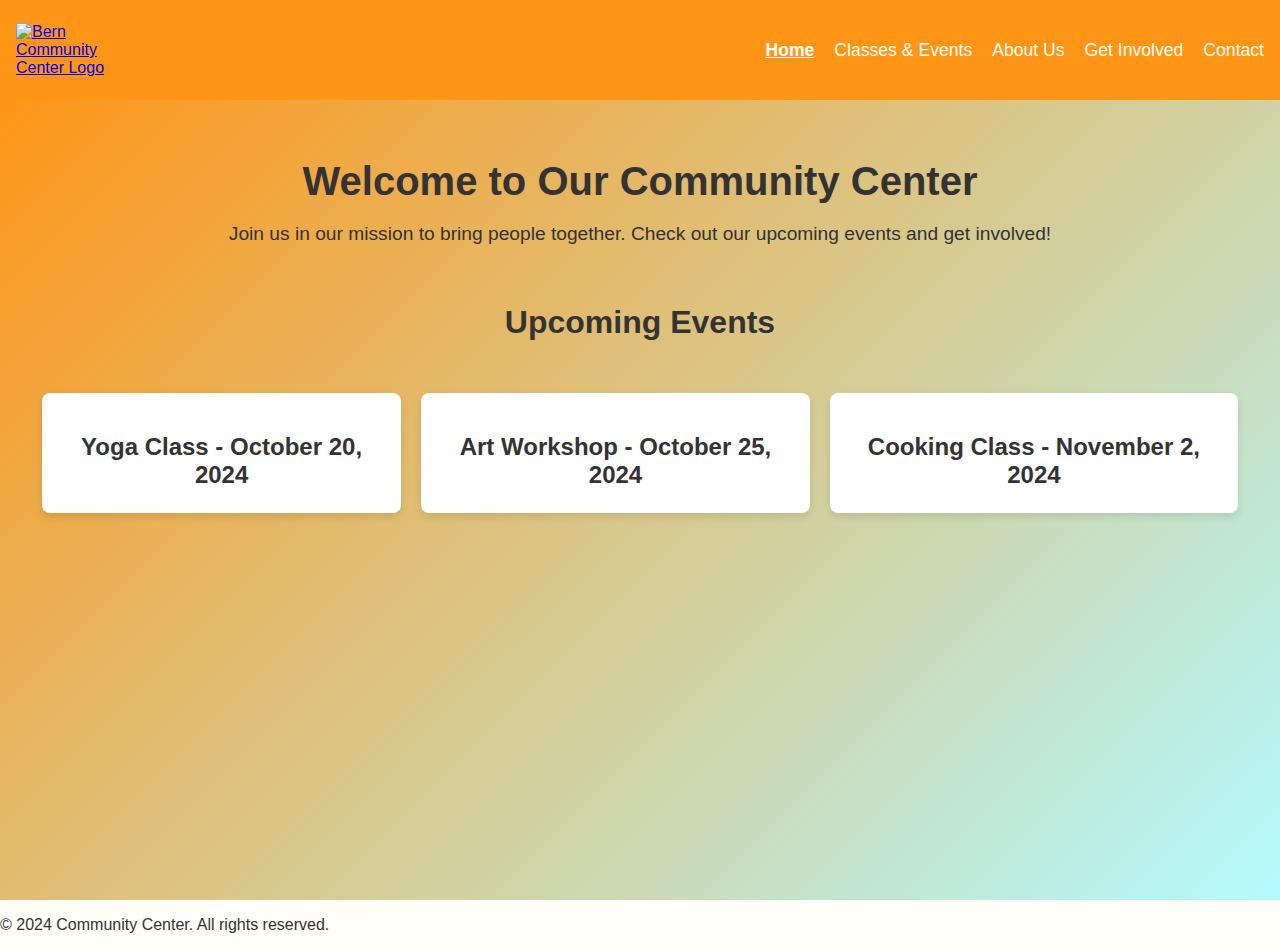
==== index.html @ b6609b59 "fix colors" ====
<!DOCTYPE html>
<html lang="en">
<head>
    <meta charset="UTF-8">
    <meta name="viewport" content="width=device-width, initial-scale=1.0">
    <title>Community Center</title>
    <link rel="stylesheet" href="styles.css">
</head>
<body>
    <header class="site-header">
        <div class="logo">
            <a href="index.html"><img src="./src/Bern/Logo/Logo + Wordmark2 Bern.png" alt="Bern Community Center Logo"></a>
        </div>
        <nav class="site-nav">
            <ul>
                <li><a href="index.html" class="active">Home</a></li>
                <li><a href="events.html">Classes & Events</a></li>
                <li><a href="about.html">About Us</a></li>
                <li><a href="">Get Involved</a></li>
                <li><a href="contact.html">Contact</a></li>
            </ul>
        </nav>
    </header>

    <section id="home" class="homepage">
        <div class="welcome-message">
            <h1>Welcome to Our Community Center</h1>
            <p>Join us in our mission to bring people together. Check out our upcoming events and get involved!</p>
        </div>
        <div class="upcoming-events">
            <h2>Upcoming Events</h2>
            <ul class="event-list">
                <li class="event-item">
                    <h3>Yoga Class - October 20, 2024</h3>
                </li>
                <li class="event-item">
                    <h3>Art Workshop - October 25, 2024</h3>
                </li>
                <li class="event-item">
                    <h3>Cooking Class - November 2, 2024</h3>
                </li>
            </ul>
        </div>
    </section>

    <footer>
        <p>&copy; 2024 Community Center. All rights reserved.</p>
    </footer>

    <script src="scripts.js"></script>
</body>
</html>
---- styles.css ----
@font-face {
    font-family: 'Alexandria Bold';
    src: url('./src/AA_Fonts/Alexandria-Bold.ttf') format('truetype');
    font-weight: bold;
    font-style: normal;
}

@font-face {
    font-family: 'Alexandria Light';
    src: url('./src/AA_Fonts/Alexandria-Light.ttf') format('truetype');
    font-weight: 300;
    font-style: normal;
}

@font-face {
    font-family: 'Alexandria Regular';
    src: url('./src/AA_Fonts/Alexandria-Regular.ttf') format('truetype');
    font-weight: normal;
    font-style: normal;
}

@font-face {
    font-family: 'Concert One Regular';
    src: url('./src/AA_Fonts/ConcertOne-Regular.ttf') format('truetype');
    font-weight: normal;
    font-style: normal;
}

body {
    font-family: 'Alexandria Regular', sans-serif;
    margin: 0;
    padding: 0;
    background-color: #fffef8; 
    color: #333;
}

* {
    box-sizing: border-box;
}

.site-header {
    background-color: #FF9517;
    height: 100px; 
    color: white;
    padding: 1rem;
    display: flex;
    justify-content: space-between;
    align-items: center;
}

.logo {
    width: 100px;
}
.logo img {
    height: 60px;
}

.site-nav ul {
    list-style: none;
    display: flex;
    flex-wrap: wrap;
    gap: 20px;
}

.site-nav a {
    color: #fffef8;
    text-decoration: none;
    font-size: 1.1rem;
}

.site-nav .active {
    font-weight: bold;
    text-decoration: underline;
}

.site-nav a:hover {
    text-decoration: underline;
}

@media (max-width: 768px) {
    .site-nav ul {
        flex-direction: column;
        text-align: center;
        gap: 10px;
    }
}

.homepage {
    display: block;
    height: calc(100vh - 100px);
    padding: 2rem;
    text-align: center;
    background: linear-gradient(135deg, #FF9517, #B3FAFF); 
}

.welcome-message h1 {
    font-size: 2.5rem;
    margin-bottom: 1rem;
    animation: fadeIn 1.5s ease-in-out;
}

.welcome-message p {
    font-size: 1.2rem;
    margin-bottom: 2rem;
    animation: slideUp 2s ease-in-out;
}

/* Upcoming Events */
.upcoming-events {
    display: flex;
    flex-direction: column;
    align-items: center;
    justify-content: space-between;
    padding-left: 10px;
    padding-right: 10px;
}

.upcoming-events h2 {
    font-size: 2rem;
    margin-bottom: 1rem;
}

.event-list {
    bottom: 20px;
    display: flex;
    align-items: center;
    gap: 20px; 
    list-style-type: none;
    padding: 0;
}

/* Event Item */
.event-item {
    margin-bottom: 1.5rem;
    padding: 1rem;
    background-color: white;
    border-radius: 8px;
    box-shadow: 0 4px 8px rgba(0, 0, 0, 0.1);
    transform: translateY(20px);
    transition: all 0.5s ease-in-out;
}

.event-item h3 {
    font-size: 1.5rem;
    margin-bottom: 0.5rem;
}

/* Responsive Styles for Homepage */
@media (max-width: 768px) {
    .welcome-message h1 {
        font-size: 2rem;
    }

    .welcome-message p {
        font-size: 1rem;
    }

    .event-item h3 {
        font-size: 1.3rem;
    }
}

/* Animations */
@keyframes fadeIn {
    from {
        opacity: 0;
    }
    to {
        opacity: 1;
    }
}

@keyframes slideUp {
    from {
        transform: translateY(20px);
        opacity: 0;
    }
    to {
        transform: translateY(0);
        opacity: 1;
    }
}
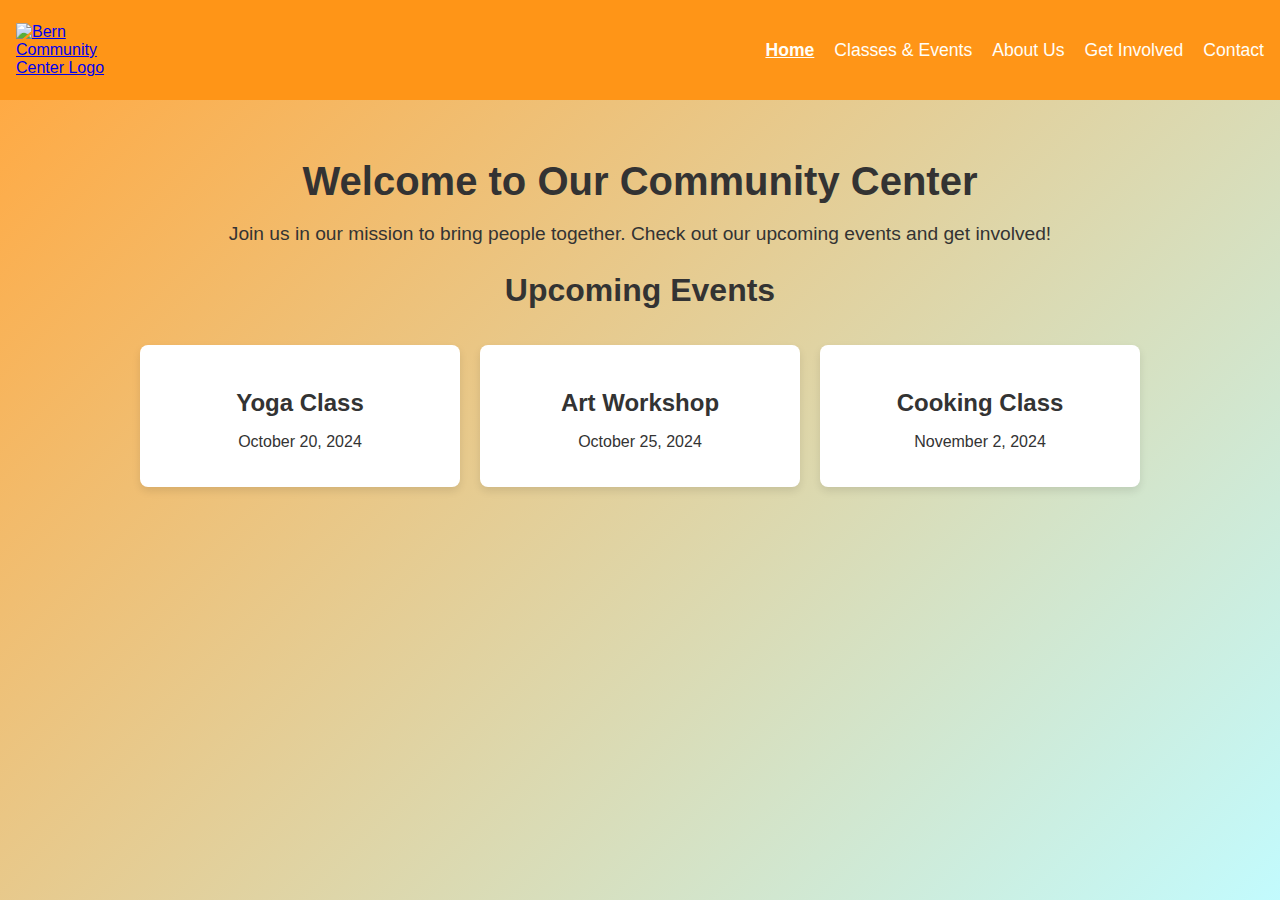
==== commit d8d755bc: "Merge pull request #17 from Zashi13/footerAnimation" ====
--- a/index.html
+++ b/index.html
@@ -14,7 +14,7 @@
         <nav class="site-nav">
             <ul>
                 <li><a href="index.html" class="active">Home</a></li>
-                <li><a href="events.html">Classes & Events</a></li>
+                <li><a href="classes.html">Classes & Events</a></li>
                 <li><a href="about.html">About Us</a></li>
                 <li><a href="">Get Involved</a></li>
                 <li><a href="contact.html">Contact</a></li>
@@ -30,23 +30,29 @@
         <div class="upcoming-events">
             <h2>Upcoming Events</h2>
             <ul class="event-list">
-                <li class="event-item">
-                    <h3>Yoga Class - October 20, 2024</h3>
+                <li class="event-item" onclick="window.location.href='classes.html'">
+                    <h3>Yoga Class</h3>
+                    <p>October 20, 2024</p>
                 </li>
-                <li class="event-item">
-                    <h3>Art Workshop - October 25, 2024</h3>
+
+                <li class="event-item" onclick="window.location.href='classes.html'">
+                    <h3>Art Workshop</h3>
+                    <p>October 25, 2024</p>
                 </li>
-                <li class="event-item">
-                    <h3>Cooking Class - November 2, 2024</h3>
+
+                <li class="event-item" onclick="window.location.href='classes.html'">
+                    <h3>Cooking Class</h3>
+                    <p>November 2, 2024</p>
                 </li>
+                    
             </ul>
         </div>
     </section>
-
-    <footer>
+<section onmouseover="showfooter()" id="footer-trigger"></section>
+    <footer onmouseleave="hidefooter()">
         <p>&copy; 2024 Community Center. All rights reserved.</p>
     </footer>
 
-    <script src="scripts.js"></script>
+    <script src="index.js"></script>
 </body>
 </html>
--- a/styles.css
+++ b/styles.css
@@ -32,6 +32,7 @@
     padding: 0;
     background-color: #fffef8; 
     color: #333;
+    height: 100vh;
 }
 
 * {
@@ -39,13 +40,22 @@
 }
 
 .site-header {
+    position: sticky;
+    top:0;
     background-color: #FF9517;
     height: 100px; 
-    color: white;
+    color:  #fffef8;
     padding: 1rem;
     display: flex;
     justify-content: space-between;
     align-items: center;
+}
+
+@media (max-width: 768px) {
+    .site-header {
+        position:static;
+        height: 200px; 
+    }
 }
 
 .logo {
@@ -78,35 +88,79 @@
 }
 
 @media (max-width: 768px) {
+    .site-nav {
+        position: relative;
+        top: 5px;
+        right: 10px;
+    }
     .site-nav ul {
         flex-direction: column;
-        text-align: center;
+        text-align: right;
         gap: 10px;
     }
 }
 
 .homepage {
+    background: 
+        linear-gradient(135deg, rgba(255, 149, 23, 0.8), rgba(179, 250, 255, 0.8)),
+        url('./src/hero3.jpg'); 
+    background-size: cover; 
+    background-position: center;
     display: block;
     height: calc(100vh - 100px);
     padding: 2rem;
     text-align: center;
-    background: linear-gradient(135deg, #FF9517, #B3FAFF); 
+    /* background: linear-gradient(135deg, #FF9517, #B3FAFF);  */
 }
 
 .welcome-message h1 {
     font-size: 2.5rem;
-    margin-bottom: 1rem;
+    margin-bottom: 10px;
     animation: fadeIn 1.5s ease-in-out;
 }
 
 .welcome-message p {
     font-size: 1.2rem;
-    margin-bottom: 2rem;
+    margin-bottom: 20px;
     animation: slideUp 2s ease-in-out;
 }
 
+footerAnimation
+#footer-trigger{
+    position: fixed;
+    height: 50px;
+    width: 100vw;
+    bottom: 0;
+}
+
+footer{
+    visibility: hidden;
+    position: fixed;
+    width: 100vw;
+    height: 50px;
+    background-color: #c4dcac;
+    bottom: -50px;
+    opacity: 0%;
+    padding-left: 40px;
+    transition: all 0.3s ease;
+}
+
+.footerVisible{
+    visibility: visible;
+    opacity: 100%;
+    bottom: 0;
+    transition: bottom 0.3s ease;
+}
+
 /* Upcoming Events */
+=======
+.subtitle {
+    margin-bottom: 100px;
+}
+
+ main
 .upcoming-events {
+    height: 50vh;
     display: flex;
     flex-direction: column;
     align-items: center;
@@ -121,18 +175,21 @@
 }
 
 .event-list {
+    width: 100%;
+    max-width: 1000px;
+    margin: 0 auto;
     bottom: 20px;
     display: flex;
-    align-items: center;
+    align-items: stretch;
     gap: 20px; 
     list-style-type: none;
     padding: 0;
 }
 
-/* Event Item */
 .event-item {
-    margin-bottom: 1.5rem;
-    padding: 1rem;
+    width: calc(100% - 40px);
+    margin-bottom: 20px;
+    padding: 20px;
     background-color: white;
     border-radius: 8px;
     box-shadow: 0 4px 8px rgba(0, 0, 0, 0.1);
@@ -145,7 +202,6 @@
     margin-bottom: 0.5rem;
 }
 
-/* Responsive Styles for Homepage */
 @media (max-width: 768px) {
     .welcome-message h1 {
         font-size: 2rem;
@@ -160,7 +216,6 @@
     }
 }
 
-/* Animations */
 @keyframes fadeIn {
     from {
         opacity: 0;
@@ -180,3 +235,13 @@
         opacity: 1;
     }
 }
+
+@keyframes footerAppear {
+    form {
+        transform: translateY(-50px);
+    }
+
+    to {
+        transform: translateY(0);
+    }
+}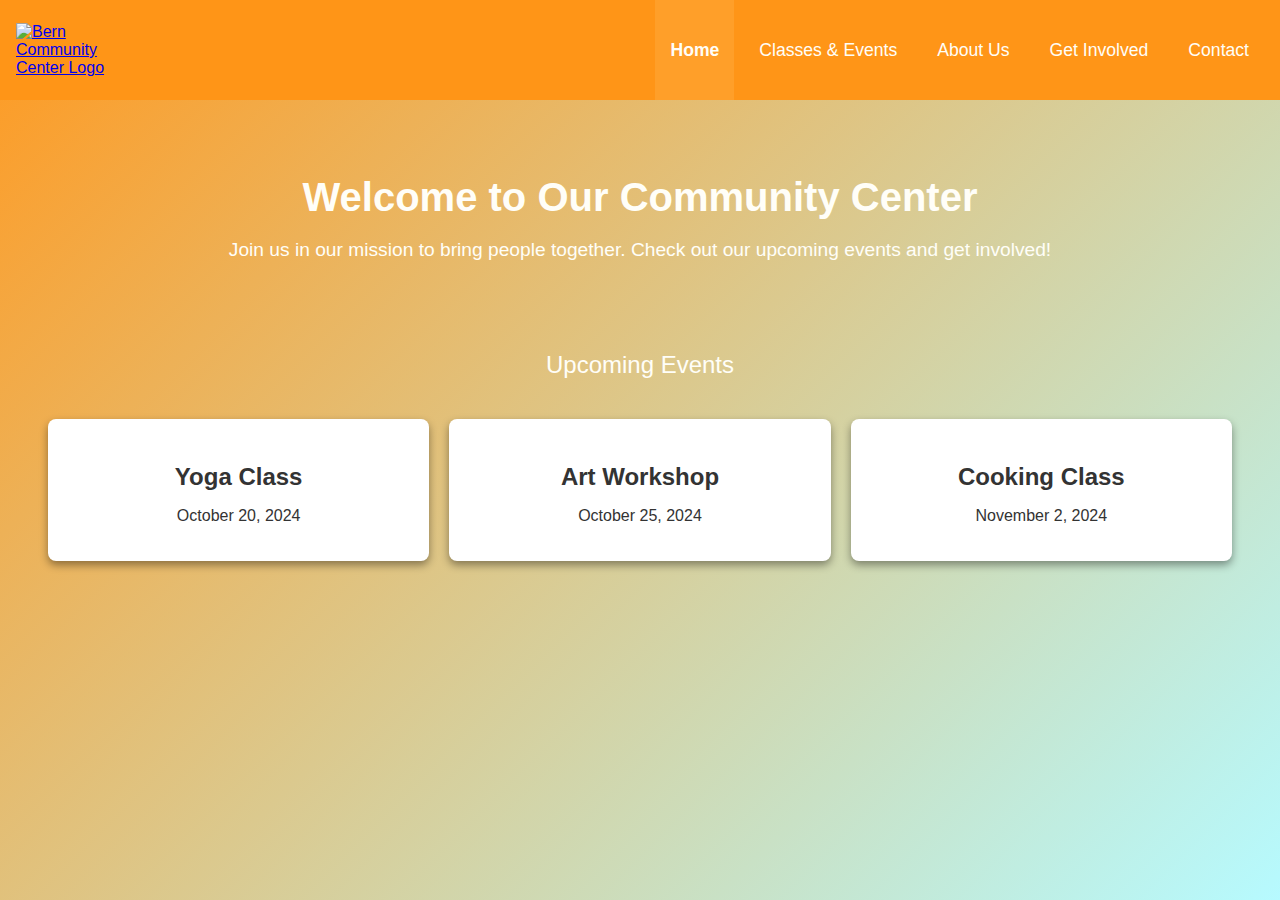
==== commit 2b537511: "Merge pull request #18 from mariiapopovych/fix-mob" ====
--- a/index.html
+++ b/index.html
@@ -5,6 +5,7 @@
     <meta name="viewport" content="width=device-width, initial-scale=1.0">
     <title>Community Center</title>
     <link rel="stylesheet" href="styles.css">
+    <link rel="stylesheet" href="styles/background.css">
 </head>
 <body>
     <header class="site-header">
@@ -34,7 +35,6 @@
                     <h3>Yoga Class</h3>
                     <p>October 20, 2024</p>
                 </li>
-
                 <li class="event-item" onclick="window.location.href='classes.html'">
                     <h3>Art Workshop</h3>
                     <p>October 25, 2024</p>
@@ -44,7 +44,6 @@
                     <h3>Cooking Class</h3>
                     <p>November 2, 2024</p>
                 </li>
-                    
             </ul>
         </div>
     </section>
--- a/styles.css
+++ b/styles.css
@@ -28,8 +28,6 @@
 
 body {
     font-family: 'Alexandria Regular', sans-serif;
-    margin: 0;
-    padding: 0;
     background-color: #fffef8; 
     color: #333;
     height: 100vh;
@@ -61,6 +59,7 @@
 .logo {
     width: 100px;
 }
+
 .logo img {
     height: 60px;
 }
@@ -68,19 +67,40 @@
 .site-nav ul {
     list-style: none;
     display: flex;
+    justify-content: center;
+    align-items: center;
     flex-wrap: wrap;
-    gap: 20px;
+    gap: 10px;
 }
 
 .site-nav a {
     color: #fffef8;
     text-decoration: none;
     font-size: 1.1rem;
+    text-decoration: none;
+}
+
+@media (min-width: 769px) {
+
+    .site-nav a {
+        display: flex;
+        justify-content: center;
+        align-items: center;
+        height: 100px;
+        color: #fffef8;
+        text-decoration: none;
+        padding: 0 15px;
+    }
+
+    .site-nav .active {
+        background-color: #ff9f29;
+        font-weight: bold;
+    }
+
 }
 
 .site-nav .active {
     font-weight: bold;
-    text-decoration: underline;
 }
 
 .site-nav a:hover {
@@ -101,20 +121,21 @@
 }
 
 .homepage {
-    background: 
-        linear-gradient(135deg, rgba(255, 149, 23, 0.8), rgba(179, 250, 255, 0.8)),
-        url('./src/hero3.jpg'); 
-    background-size: cover; 
-    background-position: center;
-    display: block;
-    height: calc(100vh - 100px);
-    padding: 2rem;
+    display: flex;
+    flex-direction: column;
+    padding: 3rem;
     text-align: center;
-    /* background: linear-gradient(135deg, #FF9517, #B3FAFF);  */
+    min-height: calc(100vh - 100px);
+    height: auto; 
+}
+
+.welcome-message {
+    margin-bottom: 50px;
 }
 
 .welcome-message h1 {
     font-size: 2.5rem;
+    color:#fffef8;
     margin-bottom: 10px;
     animation: fadeIn 1.5s ease-in-out;
 }
@@ -122,10 +143,77 @@
 .welcome-message p {
     font-size: 1.2rem;
     margin-bottom: 20px;
+    color:#fffef8;
     animation: slideUp 2s ease-in-out;
 }
 
-footerAnimation
+.upcoming-events {
+    display: flex;
+    flex-direction: column;
+    align-items: center;
+    justify-content: space-between;
+}
+
+.upcoming-events h2 {
+    font-weight: 300;
+    font-size: 1.5rem;
+    color: #fffef8;
+}
+
+.event-list {
+    display: flex;
+    align-items: stretch;
+    gap: 20px; 
+    width: 100%;
+    max-width: 1600px;
+    margin: 0 auto;
+    list-style-type: none;
+    padding: 0;
+}
+
+
+.event-item {
+    width: calc(100% - 40px); 
+    margin-bottom: 20px;
+    padding: 20px;
+    background-color: white;
+    border-radius: 8px;
+    box-shadow: 0 4px 8px rgba(0, 0, 0, 0.4);
+    transform: translateY(20px);
+    transition: all 0.5s ease-in-out;
+    cursor: pointer;
+}
+
+@media (max-width: 768px) {
+    .event-list {
+        flex-direction: column;
+        gap: 10px;
+    }
+    .event-item {
+        width: 100%;
+    }
+}
+
+.event-item h3 {
+    font-size: 1.5rem;
+    margin-bottom: 0.5rem;
+}
+
+@media (max-width: 768px) {
+    .welcome-message h1 {
+        font-size: 2rem;
+    }
+
+    .welcome-message p {
+        font-size: 1rem;
+    }
+
+    .event-item h3 {
+        font-size: 1.3rem;
+    }
+}
+
+
 #footer-trigger{
     position: fixed;
     height: 50px;
@@ -152,69 +240,7 @@
     transition: bottom 0.3s ease;
 }
 
-/* Upcoming Events */
-=======
-.subtitle {
-    margin-bottom: 100px;
-}
-
- main
-.upcoming-events {
-    height: 50vh;
-    display: flex;
-    flex-direction: column;
-    align-items: center;
-    justify-content: space-between;
-    padding-left: 10px;
-    padding-right: 10px;
-}
-
-.upcoming-events h2 {
-    font-size: 2rem;
-    margin-bottom: 1rem;
-}
-
-.event-list {
-    width: 100%;
-    max-width: 1000px;
-    margin: 0 auto;
-    bottom: 20px;
-    display: flex;
-    align-items: stretch;
-    gap: 20px; 
-    list-style-type: none;
-    padding: 0;
-}
-
-.event-item {
-    width: calc(100% - 40px);
-    margin-bottom: 20px;
-    padding: 20px;
-    background-color: white;
-    border-radius: 8px;
-    box-shadow: 0 4px 8px rgba(0, 0, 0, 0.1);
-    transform: translateY(20px);
-    transition: all 0.5s ease-in-out;
-}
-
-.event-item h3 {
-    font-size: 1.5rem;
-    margin-bottom: 0.5rem;
-}
-
-@media (max-width: 768px) {
-    .welcome-message h1 {
-        font-size: 2rem;
-    }
-
-    .welcome-message p {
-        font-size: 1rem;
-    }
-
-    .event-item h3 {
-        font-size: 1.3rem;
-    }
-}
+
 
 @keyframes fadeIn {
     from {
--- a/styles/background.css
+++ b/styles/background.css
@@ -0,0 +1,11 @@
+html, body {
+    background: 
+        linear-gradient(135deg, rgba(255, 149, 23, 0.8), rgba(179, 250, 255, 0.8)),
+        url('../src/hero3.jpg');
+    background-size: cover;
+    background-position: center;
+    background-attachment: fixed; 
+    min-height: 100%;
+    margin: 0;
+    padding: 0;
+}
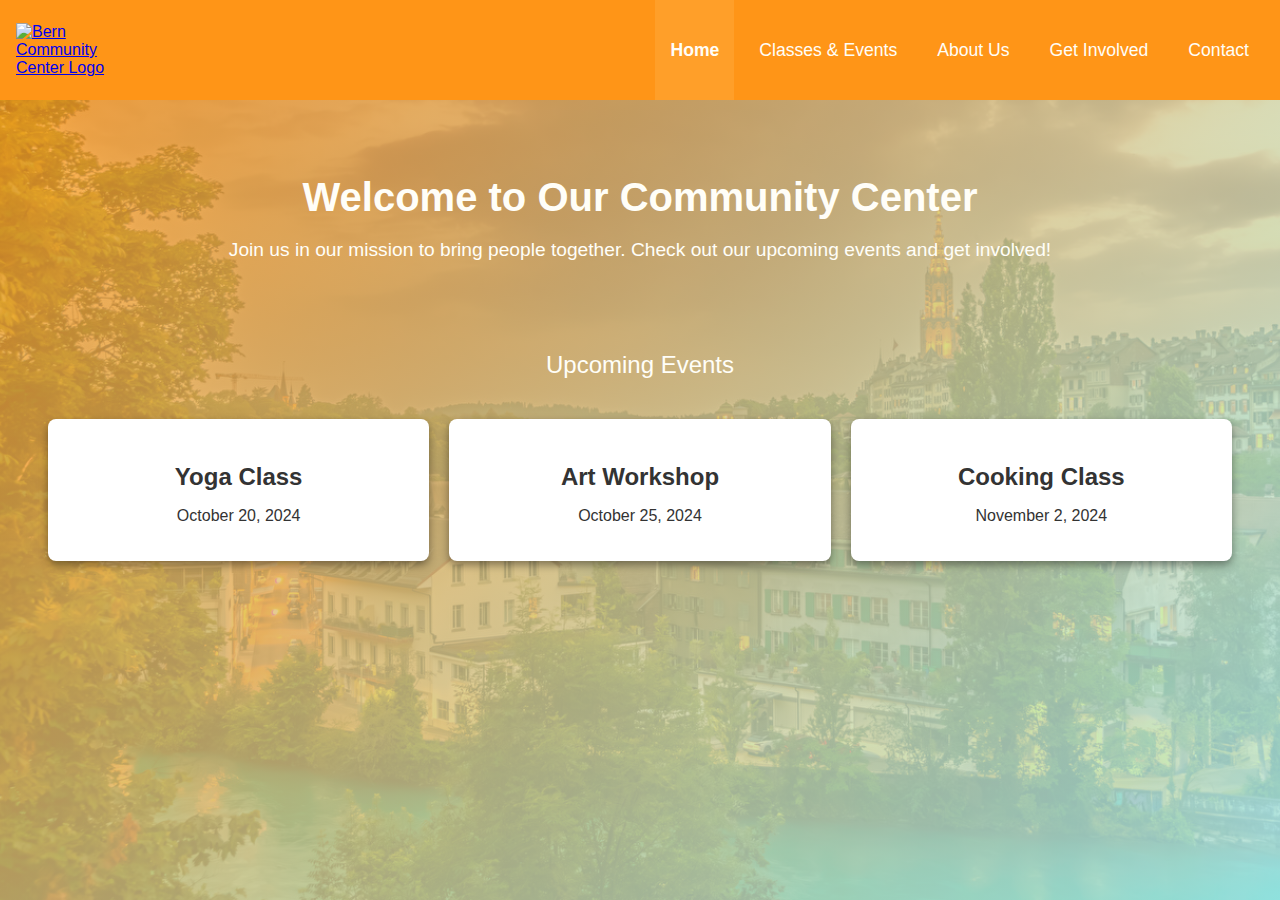
==== commit 1008541c: "add mob menu" ====
--- a/index.html
+++ b/index.html
@@ -4,8 +4,10 @@
     <meta charset="UTF-8">
     <meta name="viewport" content="width=device-width, initial-scale=1.0">
     <title>Community Center</title>
-    <link rel="stylesheet" href="styles.css">
+    <link rel="stylesheet" href="styles2.css">
     <link rel="stylesheet" href="styles/background.css">
+    <link rel="stylesheet" href="styles/mob-menu.css">
+    <link rel="stylesheet" href="styles/modal.css">
 </head>
 <body>
     <header class="site-header">
@@ -13,14 +15,41 @@
             <a href="index.html"><img src="./src/Bern/Logo/Logo + Wordmark2 Bern.png" alt="Bern Community Center Logo"></a>
         </div>
         <nav class="site-nav">
-            <ul>
+            <ul class="menu">
                 <li><a href="index.html" class="active">Home</a></li>
                 <li><a href="classes.html">Classes & Events</a></li>
                 <li><a href="about.html">About Us</a></li>
-                <li><a href="">Get Involved</a></li>
+                <li><a href="#">Get Involved</a></li>
                 <li><a href="contact.html">Contact</a></li>
             </ul>
         </nav>
+    
+        <!-- MOBILE MENU BUTTON -->
+        <button class="menu-button-open" type="button" data-menu-open>Open</button>
+    
+        <!-- MOBILE MENU -->
+        <div class="mob-nav" data-menu>
+            <div class="mob-nav__container">
+                <button class="menu-button-close" type="button" data-menu-close>Close</button>
+                <ul class="mob-menu">
+                    <li class="mob-menu__item">
+                        <a class="mob-menu__link mob-menu__link--current" href="./index.html">Home</a>
+                    </li>
+                    <li class="mob-menu__item">
+                        <a class="mob-menu__link" href="./classes.html">Classes & Events</a>
+                    </li>
+                    <li class="mob-menu__item">
+                        <a class="mob-menu__link" href="./about">About</a>
+                    </li>
+                    <li class="mob-menu__item">
+                        <a class="mob-menu__link" href="#">Get Involved</a>
+                    </li>
+                    <li class="mob-menu__item">
+                        <a class="mob-menu__link" href="./contact.html">Contact</a>
+                    </li>
+                </ul>
+            </div>
+        </div>
     </header>
 
     <section id="home" class="homepage">
@@ -53,5 +82,8 @@
     </footer>
 
     <script src="index.js"></script>
+    <script src="./js/modal.js"></script>
+    <script src="./js/mobile-menu.js"></script>
+
 </body>
 </html>
--- a/styles2.css
+++ b/styles2.css
@@ -0,0 +1,277 @@
+@font-face {
+    font-family: 'Alexandria Bold';
+    src: url('./src/AA_Fonts/Alexandria-Bold.ttf') format('truetype');
+    font-weight: bold;
+    font-style: normal;
+}
+
+@font-face {
+    font-family: 'Alexandria Light';
+    src: url('./src/AA_Fonts/Alexandria-Light.ttf') format('truetype');
+    font-weight: 300;
+    font-style: normal;
+}
+
+@font-face {
+    font-family: 'Alexandria Regular';
+    src: url('./src/AA_Fonts/Alexandria-Regular.ttf') format('truetype');
+    font-weight: normal;
+    font-style: normal;
+}
+
+@font-face {
+    font-family: 'Concert One Regular';
+    src: url('./src/AA_Fonts/ConcertOne-Regular.ttf') format('truetype');
+    font-weight: normal;
+    font-style: normal;
+}
+
+body {
+    font-family: 'Alexandria Regular', sans-serif;
+    background-color: #fffef8; 
+    color: #333;
+    height: 100vh;
+}
+
+* {
+    box-sizing: border-box;
+}
+
+.site-header {
+    position: sticky;
+    top:0;
+    background-color: #FF9517;
+    height: 100px; 
+    color:  #fffef8;
+    padding: 1rem;
+    display: flex;
+    justify-content: space-between;
+    align-items: center;
+}
+
+@media (max-width: 768px) {
+    .site-header {
+        position:static;
+    }
+}
+
+.logo {
+    width: 100px;
+}
+
+.logo img {
+    height: 60px;
+}
+
+.site-nav {
+    display: flex;
+    gap: 10px;
+}
+
+.site-nav ul {
+    list-style: none;
+    display: flex;
+    justify-content: center;
+    align-items: center;
+    flex-wrap: wrap;
+    gap: 10px;
+}
+
+.site-nav a {
+    color: #fffef8;
+    text-decoration: none;
+    font-size: 1.1rem;
+    text-decoration: none;
+}
+
+@media (min-width: 769px) {
+
+    .site-nav a {
+        display: flex;
+        justify-content: center;
+        align-items: center;
+        height: 100px;
+        color: #fffef8;
+        text-decoration: none;
+        padding: 0 15px;
+    }
+
+    .site-nav .active {
+        background-color: #ff9f29;
+        font-weight: bold;
+    }
+
+}
+
+.site-nav .active {
+    font-weight: bold;
+}
+
+.site-nav a:hover {
+    text-decoration: underline;
+}
+
+@media (max-width: 768px) {
+    .site-nav {
+        display: none;
+    }
+}
+
+
+@media (min-width: 767px) {
+    .menu-button-open {
+        display: none;
+    }
+}
+
+.homepage {
+    display: flex;
+    flex-direction: column;
+    padding: 3rem;
+    text-align: center;
+    min-height: calc(100vh - 100px);
+    height: auto; 
+}
+
+.welcome-message {
+    margin-bottom: 50px;
+}
+
+.welcome-message h1 {
+    font-size: 2.5rem;
+    color:#fffef8;
+    margin-bottom: 10px;
+    animation: fadeIn 1.5s ease-in-out;
+}
+
+.welcome-message p {
+    font-size: 1.2rem;
+    margin-bottom: 20px;
+    color:#fffef8;
+    animation: slideUp 2s ease-in-out;
+}
+
+.upcoming-events {
+    display: flex;
+    flex-direction: column;
+    align-items: center;
+    justify-content: space-between;
+}
+
+.upcoming-events h2 {
+    font-weight: 300;
+    font-size: 1.5rem;
+    color: #fffef8;
+}
+
+.event-list {
+    display: flex;
+    align-items: stretch;
+    gap: 20px; 
+    width: 100%;
+    max-width: 1600px;
+    margin: 0 auto;
+    list-style-type: none;
+    padding: 0;
+}
+
+
+.event-item {
+    width: calc(100% - 40px); 
+    margin-bottom: 20px;
+    padding: 20px;
+    background-color: white;
+    border-radius: 8px;
+    box-shadow: 0 4px 8px rgba(0, 0, 0, 0.4);
+    transform: translateY(20px);
+    transition: all 0.5s ease-in-out;
+    cursor: pointer;
+}
+
+@media (max-width: 768px) {
+    .event-list {
+        flex-direction: column;
+        gap: 10px;
+    }
+    .event-item {
+        width: 100%;
+    }
+}
+
+.event-item h3 {
+    font-size: 1.5rem;
+    margin-bottom: 0.5rem;
+}
+
+@media (max-width: 768px) {
+    .welcome-message h1 {
+        font-size: 2rem;
+    }
+
+    .welcome-message p {
+        font-size: 1rem;
+    }
+
+    .event-item h3 {
+        font-size: 1.3rem;
+    }
+}
+
+
+#footer-trigger{
+    position: fixed;
+    height: 50px;
+    width: 100vw;
+    bottom: 0;
+}
+
+footer{
+    visibility: hidden;
+    position: fixed;
+    width: 100vw;
+    height: 50px;
+    background-color: #c4dcac;
+    bottom: -50px;
+    opacity: 0%;
+    padding-left: 40px;
+    transition: all 0.3s ease;
+}
+
+.footerVisible{
+    visibility: visible;
+    opacity: 100%;
+    bottom: 0;
+    transition: bottom 0.3s ease;
+}
+
+
+
+@keyframes fadeIn {
+    from {
+        opacity: 0;
+    }
+    to {
+        opacity: 1;
+    }
+}
+
+@keyframes slideUp {
+    from {
+        transform: translateY(20px);
+        opacity: 0;
+    }
+    to {
+        transform: translateY(0);
+        opacity: 1;
+    }
+}
+
+@keyframes footerAppear {
+    form {
+        transform: translateY(-50px);
+    }
+
+    to {
+        transform: translateY(0);
+    }
+}--- a/styles/background.css
+++ b/styles/background.css
@@ -1,7 +1,7 @@
 html, body {
     background: 
         linear-gradient(135deg, rgba(255, 149, 23, 0.8), rgba(179, 250, 255, 0.8)),
-        url('../src/hero3.jpg');
+        url('../images/hero3.jpg');
     background-size: cover;
     background-position: center;
     background-attachment: fixed; 
--- a/styles/mob-menu.css
+++ b/styles/mob-menu.css
@@ -0,0 +1,119 @@
+.mob-nav {
+    position: fixed;
+    top: 0;
+    left: 0;
+    margin: 0 auto;
+    width: 100%;
+    height: 100vh;
+    z-index: 5000;
+    background-color: #FF9517;
+    opacity: 0;
+    visibility: hidden;
+    pointer-events: none;
+    transition: opacity 500ms ease, visibility 500ms ease;
+  }
+  
+  .mob-nav.is-open {
+    opacity: 1;
+    visibility: visible;
+    pointer-events: auto;
+  }
+  
+  .mob-nav__container {
+    position: relative;
+    width: 100%;
+    height: 100%;
+    margin: 0 auto;
+    display: flex;
+    flex-direction: column;
+    padding: 48px 25px;
+    max-width: 765px;
+  }
+  
+  .menu-button-close {
+    position: absolute;
+    right: 15px;
+    top: 10px;
+    width: 40px;
+    height: 40px;
+    line-height: 0;
+    display: block;
+    margin: 0;
+    padding: 0;
+    border: none;
+    background-color: transparent;
+    cursor: pointer;
+  }
+  
+  .menu-button-close:hover .menu-button-close__icon {
+    fill: rgb(240, 240, 240);
+  }
+  
+  .mob-menu {
+    flex-grow: 1;
+    list-style: none;
+    padding: 0;
+    margin: 0;
+  }
+  
+  .mob-menu__item:not(:last-child) {
+    margin-bottom: 32px;
+  }
+  
+  .mob-menu__link {
+    position: relative;
+    color: rgba(255, 255, 255, 1);
+    font-weight: 500;
+    font-size: 40px;
+    line-height: 1.18;
+    letter-spacing: 0.02em;
+    text-decoration: none;
+  }
+  
+  .mob-menu__link:hover,
+  .mob-menu__link:focus {
+    color: rgba(179, 250, 255, 0.8);
+    padding-left: 3px;
+    padding-right: 3px;
+  }
+  
+  .mob-menu__link:hover::after,
+  .mob-menu__link:focus::after {
+    content: "";
+    position: absolute;
+    left: 0;
+    bottom: -4px;
+    display: block;
+    width: 100%;
+    height: 4px;
+    border-radius: 2px;
+    background-color: rgba(179, 250, 255, 0.8);
+  }
+  
+  .mob-menu__link--current {
+    font-weight: 600;
+    padding-left: 3px;
+    padding-right: 3px;
+  }
+
+  .mob-menu__link--current::after {
+    content: "";
+    position: absolute;
+    left: 0;
+    bottom: -4px;
+    display: block;
+    width: 100%;
+    height: 4px;
+    border-radius: 2px;
+    background-color: rgba(179, 250, 255, 0.8);
+  }
+  
+  @media screen and (min-width: 765px) {
+    .mob-nav {
+      display: none;
+    }
+  }
+
+
+
+  --- a/styles/modal.css
+++ b/styles/modal.css
@@ -0,0 +1,90 @@
+.backdrop {
+    position: fixed;
+    top: 0;
+    left: 0;
+    z-index: 100000;
+    width: 100%;
+    height: 100%;
+    background-color: rgba(0, 0, 0, 0.2);
+    opacity: 1;
+    transition: opacity 250ms ease, visibility 250ms ease;
+    overflow-y: scroll;
+  }
+  
+  .backdrop.is-hidden {
+    opacity: 0;
+    pointer-events: none;
+    visibility: hidden;
+  }
+  
+  .modal {
+    position: absolute;
+    top: 15px;
+    left: 50%;
+    transform: translateX(-50%) translateY(0%) scale(1);
+    z-index: 200000;
+    width: calc(100% - 30px);
+    max-width: 450px;
+    padding: 40px;
+    background-color: white; /* Replace with your white color */
+    border-radius: 4px;
+    box-shadow: 0px 1px 3px rgba(0, 0, 0, 0.12), 
+                0px 1px 1px rgba(0, 0, 0, 0.14), 
+                0px 2px 1px rgba(0, 0, 0, 0.2);
+    transition: transform 250ms ease;
+  }
+  
+  .backdrop.is-hidden .modal {
+    transform: translateX(-50%) translateY(0%) scale(1.04);
+  }
+  
+  @media screen and (min-width: 768px) { 
+    .modal {
+      top: 50%;
+      transform: translateX(-50%) translateY(-50%) scale(1);
+      max-width: 450px;
+    }
+  
+    .backdrop.is-hidden .modal {
+      transform: translateX(-50%) translateY(-50%) scale(1.04);
+    }
+  }
+  
+  @media screen and (min-width: 1024px) { 
+    .modal {
+      max-width: 528px;
+    }
+  }
+  
+  .close-button {
+    display: flex; 
+    justify-content: center;
+    align-items: center;
+    
+    position: absolute;
+    top: 8px;
+    right: 8px;
+    width: 30px;
+    height: 30px;
+    z-index: 300000;
+    border: 1px solid rgba(0, 0, 0, 0.1);
+    border-radius: 15px;
+    background-color: white; 
+    cursor: pointer;
+    transition: border 250ms ease;
+  }
+  
+  .close-button:focus-visible {
+    border: 1px solid rgb(179, 250, 255);
+    outline: none;
+  }
+  
+  .close-button__icon {
+    fill: black;
+    transition: fill 250ms ease;
+  }
+  
+  .close-button:hover .close-button__icon,
+  .close-button:focus .close-button__icon {
+    fill: rgb(179, 250, 255);
+  }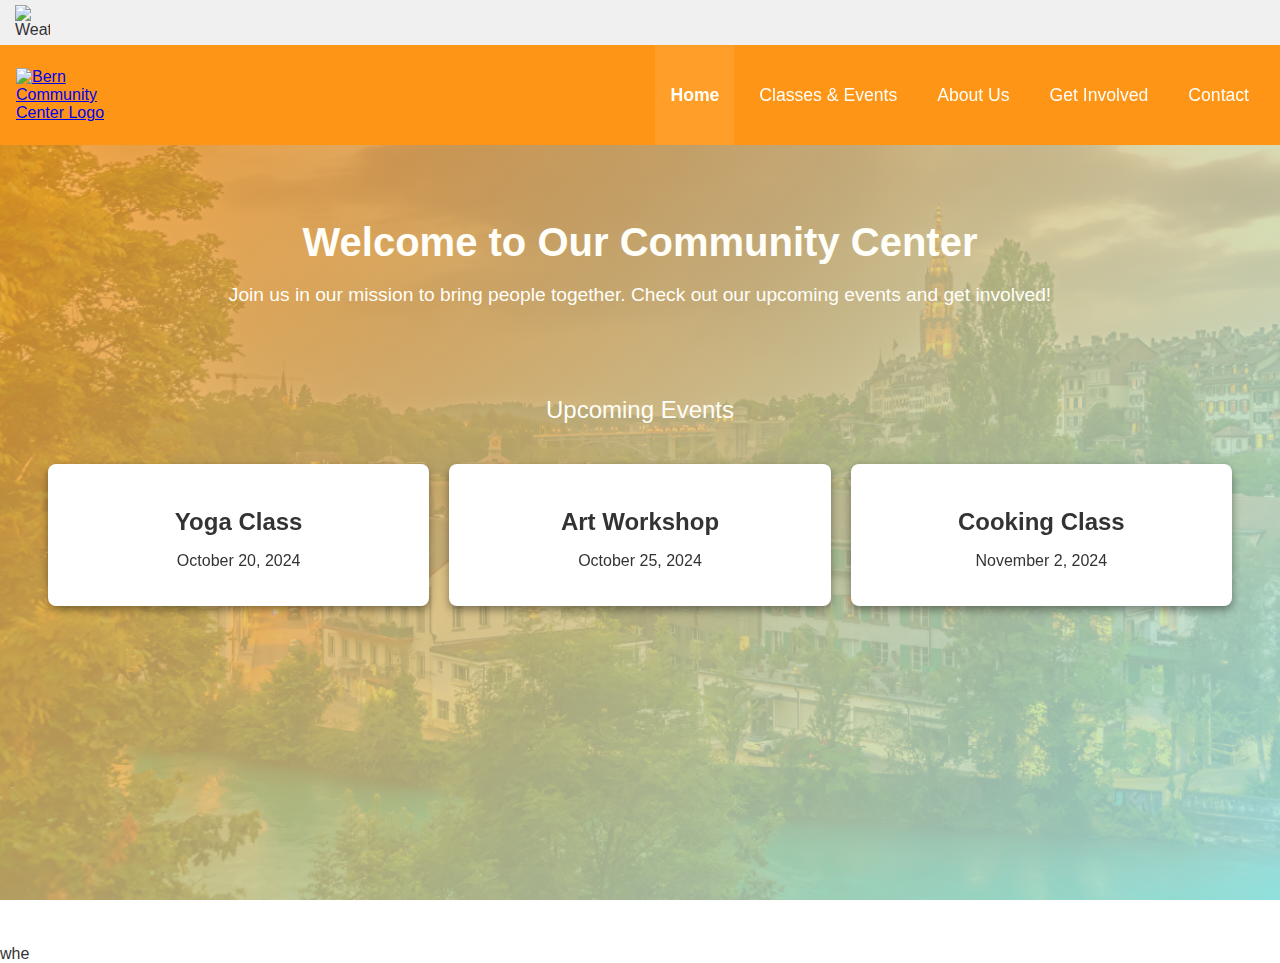
==== commit e47e4efd: "merge wheather" ====
--- a/index.html
+++ b/index.html
@@ -10,6 +10,12 @@
     <link rel="stylesheet" href="styles/modal.css">
 </head>
 <body>
+    <div id="weather">
+        <div class="temp"></div>
+        <img id="icon" alt="Weather Icon">
+        <div class="desc"></div>
+    </div>
+
     <header class="site-header">
         <div class="logo">
             <a href="index.html"><img src="./src/Bern/Logo/Logo + Wordmark2 Bern.png" alt="Bern Community Center Logo"></a>
@@ -84,6 +90,7 @@
     <script src="index.js"></script>
     <script src="./js/modal.js"></script>
     <script src="./js/mobile-menu.js"></script>
+    <script src="./js/weatherapi.js"></script>whe
 
 </body>
 </html>
--- a/styles2.css
+++ b/styles2.css
@@ -274,4 +274,24 @@
     to {
         transform: translateY(0);
     }
+}
+
+#weather {
+    font-family: Arial, sans-serif;
+    display: flex;
+    align-items: center;
+    background-color: #f0f0f0;
+    padding: 5px;
+}
+#weather .temp {
+    font-size: 14px;
+    margin-right: 10px;
+}
+#weather img {
+    width: 35px;
+    height: 35px;
+}
+#weather .desc {
+    font-size: 14px;
+    margin-left: 10px;
 }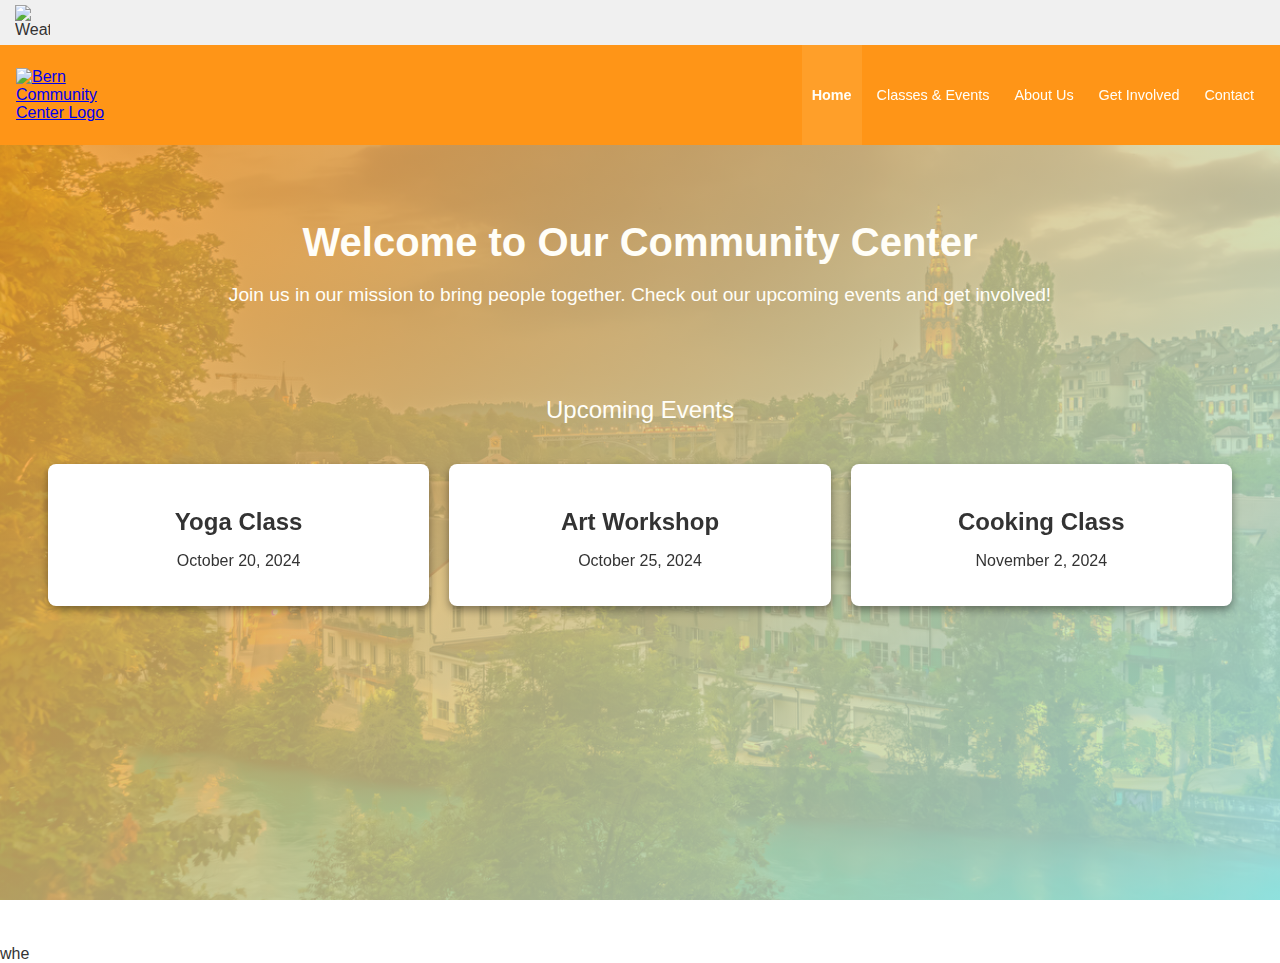
==== commit cef09e99: "add some kind of burger icon" ====
--- a/index.html
+++ b/index.html
@@ -31,7 +31,9 @@
         </nav>
     
         <!-- MOBILE MENU BUTTON -->
-        <button class="menu-button-open" type="button" data-menu-open>Open</button>
+        <button class="menu-button-open" type="button" data-menu-open>
+            <img src="./images/menu-burger.png" width="45" height="45">
+        </button>
     
         <!-- MOBILE MENU -->
         <div class="mob-nav" data-menu>
--- a/styles2.css
+++ b/styles2.css
@@ -74,13 +74,13 @@
     justify-content: center;
     align-items: center;
     flex-wrap: wrap;
-    gap: 10px;
+    gap: 5px;
 }
 
 .site-nav a {
     color: #fffef8;
     text-decoration: none;
-    font-size: 1.1rem;
+    font-size: 0.9rem;
     text-decoration: none;
 }
 
@@ -93,7 +93,7 @@
         height: 100px;
         color: #fffef8;
         text-decoration: none;
-        padding: 0 15px;
+        padding: 0 10px;
     }
 
     .site-nav .active {
@@ -123,6 +123,31 @@
         display: none;
     }
 }
+
+@media (max-width: 768px) {
+    .menu-button-open {
+        border: none;         
+        background: none;
+        padding: 0;
+        margin: 0;
+        outline: none;
+        
+        display: flex;
+        justify-content: center;
+        align-items: center;
+      
+        background-color: transparent;
+        cursor: pointer;
+      }
+      
+    
+    .menu-button-open__icon {
+        fill: inherit;
+        background-color: none;
+    }
+
+}
+
 
 .homepage {
     display: flex;
